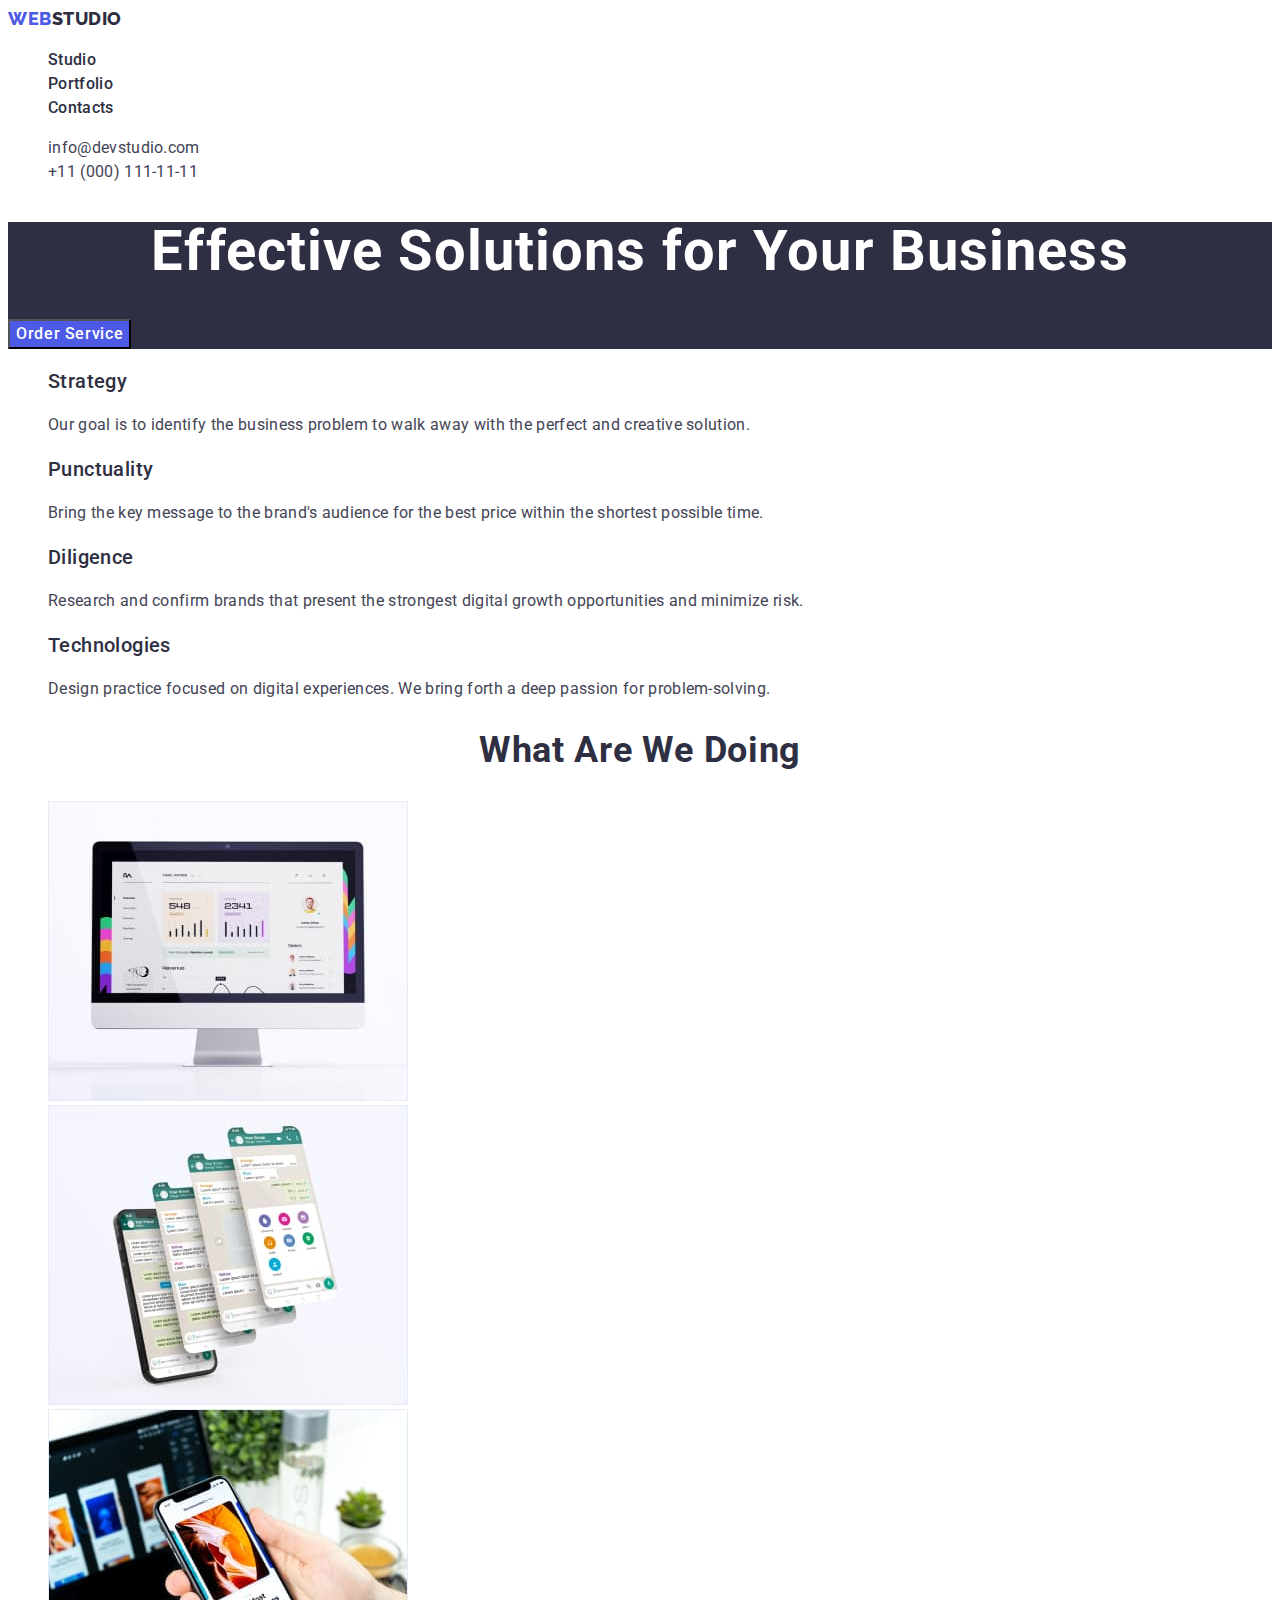
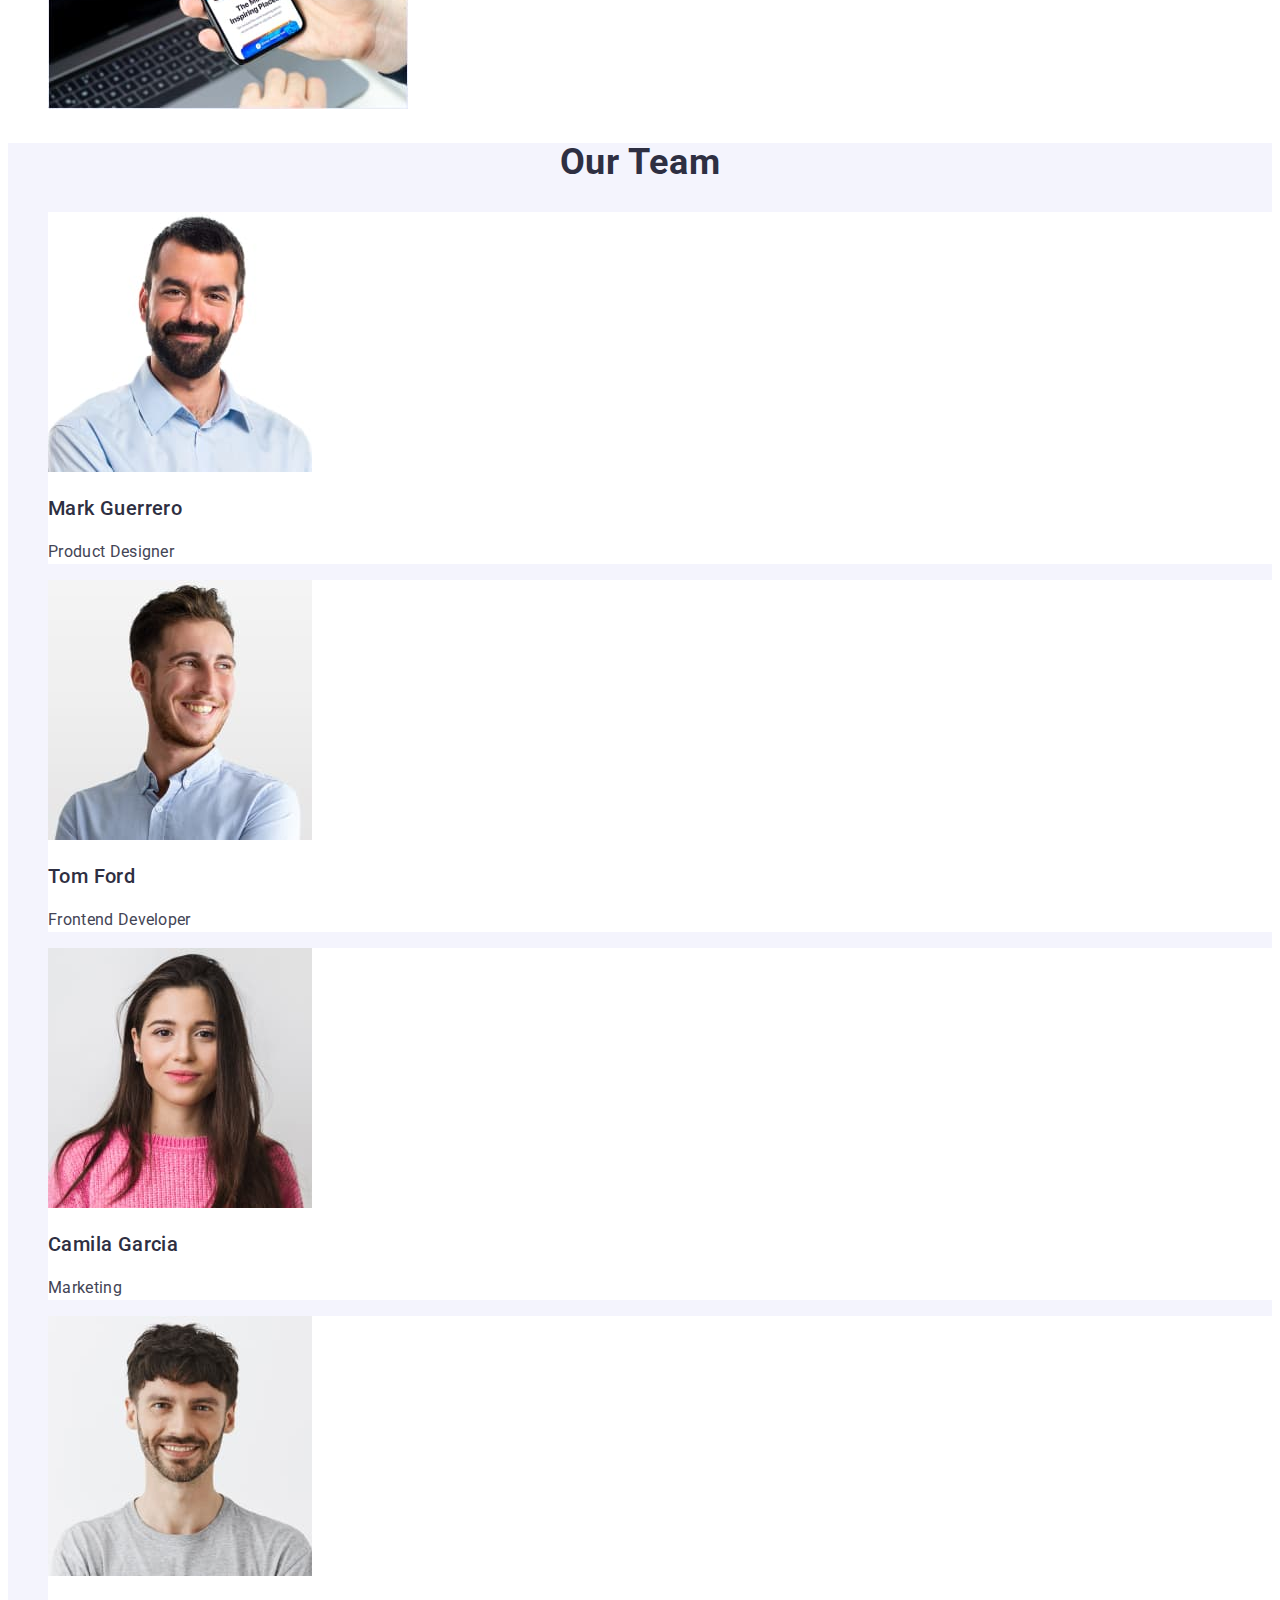
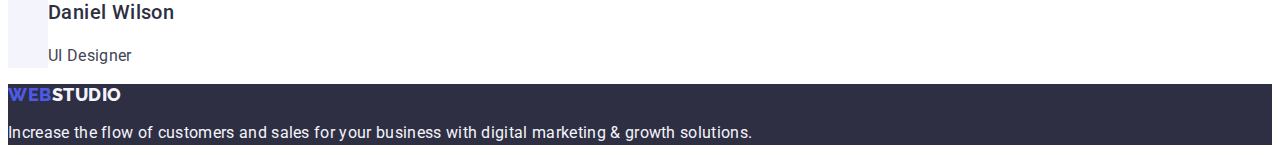
==== index.html @ c7cfbac8 "Initial commit" ====
<!DOCTYPE html>
<html lang="en">
  <head>
    <meta charset="UTF-8" />
    <meta name="viewport" content="width=device-width, initial-scale=1.0" />
    <title>WebStudio</title>
    <link rel="preconnect" href="https://fonts.googleapis.com" />
    <link rel="preconnect" href="https://fonts.gstatic.com" crossorigin />
    <link
      href="https://fonts.googleapis.com/css2?family=Raleway:wght@800&family=Roboto:wght@400;500;700;900&display=swap"
      rel="stylesheet"
    />
    <link rel="stylesheet" href="./css/styles.css" />
  </head>
  <body>
    <!-- HEADER -->
    <header class="page-header">
      <nav class="page-nav">
        <a class="logo-link link" href="./index.html"
          >Web<span class="text-logo">Studio</span></a
        >
        <ul class="menu list">
          <li class="menu-item">
            <a class="menu-link link" href="./index.html">Studio</a>
          </li>
          <li class="menu-item">
            <a class="menu-link link" href="./portfolio.html">Portfolio</a>
          </li>
          <li class="menu-item">
            <a class="menu-link link" href="">Contacts</a>
          </li>
        </ul>
      </nav>
      <address class="page-address">
        <ul class="address-list list">
          <li>
            <a class="contact-link link" href="mailto:info@devstudio.com"
              >info@devstudio.com</a
            >
          </li>
          <li>
            <a class="contact-link link" href="tel:+110001111111"
              >+11 (000) 111-11-11</a
            >
          </li>
        </ul>
      </address>
    </header>
    <!-- MAIN -->
    <main>
      <!-- HERO -->
      <section class="hero">
        <h1 class="hero-title">Effective Solutions for Your Business</h1>
        <button type="button" class="modal-btn">Order Service</button>
      </section>
      <!-- QUALITIES -->
      <section class="qualities">
        <h2 hidden>Qualities</h2>
        <ul class="list">
          <li>
            <h3 class="subtitle">Strategy</h3>
            <p class="description-text">
              Our goal is to identify the business problem to walk away with the
              perfect and creative solution.
            </p>
          </li>
          <li>
            <h3 class="subtitle">Punctuality</h3>
            <p class="description-text">
              Bring the key message to the brand's audience for the best price
              within the shortest possible time.
            </p>
          </li>
          <li>
            <h3 class="subtitle">Diligence</h3>
            <p class="description-text">
              Research and confirm brands that present the strongest digital
              growth opportunities and minimize risk.
            </p>
          </li>
          <li>
            <h3 class="subtitle">Technologies</h3>
            <p class="description-text">
              Design practice focused on digital experiences. We bring forth a
              deep passion for problem-solving.
            </p>
          </li>
        </ul>
      </section>
      <!-- ACTIVITY -->
      <section class="activity">
        <h2 class="section-title">What are we doing</h2>
        <ul class="list">
          <li>
            <img
              src="./images/gallery/img1.jpg"
              alt="Monitor"
              width="360"
              height="300"
            />
          </li>
          <li>
            <img
              src="./images/gallery/img2.jpg"
              alt="Phone"
              width="360"
              height="300"
            />
          </li>
          <li>
            <img
              src="./images/gallery/img3.jpg"
              alt="Laptop&phone"
              width="360"
              height="300"
            />
          </li>
        </ul>
      </section>
      <!-- TEAM -->
      <section class="team">
        <h2 class="section-title">Our Team</h2>
        <ul class="list">
          <li class="list-item">
            <img
              src="./images/employees/mark-guerrero.jpg"
              alt="Mark Guerrero Product Designer "
              width="264"
              height="260"
            />
            <h3 class="subtitle">Mark Guerrero</h3>
            <p class="description-text">Product Designer</p>
          </li>
          <li class="list-item">
            <img
              src="./images/employees/tom-ford.jpg"
              alt="Tom Ford Frontend Developer"
              width="264"
              height="260"
            />
            <h3 class="subtitle">Tom Ford</h3>
            <p class="description-text">Frontend Developer</p>
          </li>
          <li class="list-item">
            <img
              src="./images/employees/camila-garcia.jpg"
              alt="Camila Garcia Marketing"
              width="264"
              height="260"
            />
            <h3 class="subtitle">Camila Garcia</h3>
            <p class="description-text">Marketing</p>
          </li>
          <li class="list-item">
            <img
              src="./images/employees/daniel-wilson.jpg"
              alt="Daniel Wilson UI Designer"
              width="264"
              height="260"
            />
            <h3 class="subtitle">Daniel Wilson</h3>
            <p class="description-text">UI Designer</p>
          </li>
        </ul>
      </section>
    </main>
    <!-- FOOTER -->
    <footer class="page-footer">
      <a class="logo-link link" href="./index.html"
        >Web<span class="text-logo">Studio</span></a
      >
      <p class="description-text">
        Increase the flow of customers and sales for your business with digital
        marketing & growth solutions.
      </p>
    </footer>
  </body>
</html>
---- css/styles.css ----
:root {
  --accent-color: #404bbf;
  --primary-font: 'Roboto', sans-serif;
  --secondary-font: 'Raleway', sans-serif;
  --primary-slate-color: #434455;
  --secondary-navy-color: #2e2f42;
  --iris-text-color: #4d5ae5;
  --primary-white-color: #fff;
  --cloud-color: #f4f4fd;
}

.list {
  list-style: none;
}

.link {
  text-decoration: none;
}

body {
  font-family: var(--primary-font);
  color: var(--primary-slate-color);
  background-color: var(--primary-white-color);
}
/* -----------------------------------COMPONENTS----------------------------------- */
.section-title {
  color: var(--secondary-navy-color);
  text-align: center;
  font-size: 36px;
  font-weight: 700;
  line-height: 1.11;
  letter-spacing: 0.72px;
  text-transform: capitalize;
}

.subtitle {
  color: var(--secondary-navy-color);
  font-size: 20px;
  font-weight: 500;
  line-height: 1.2;
  letter-spacing: 0.4px;
}

.description-text {
  color: var(--primary-slate-color);
  font-size: 16px;
  font-weight: 400;
  line-height: 1.5; /* 150% */
  letter-spacing: 0.32px;
}

.page-footer .description-text {
  color: var(--cloud-color);
}

.page-footer .text-logo {
  color: var(--cloud-color);
}

.page-footer {
  background-color: var(--secondary-navy-color);
}
/* -----------------------------------/COMPONENTS----------------------------------- */
/*-------------------------------------- HEADER-----------------------------------  */

.logo-link {
  color: var(--iris-text-color);
  font-family: var(--secondary-font);
  font-size: 18px;
  font-weight: 800;
  line-height: 1.17;
  letter-spacing: 0.54px;
  text-transform: uppercase;
}

.text-logo {
  color: var(--secondary-navy-color);
}

.page-nav {
  font-size: 16px;
  font-weight: 500;
  line-height: 1.5;
  letter-spacing: 0.32px;
}

.menu-link {
  color: var(--secondary-navy-color);
}

.page-address {
  font-style: normal;
  font-size: 16px;
  font-weight: 400;
  line-height: 1.5;
  letter-spacing: 0.32px;
}

.contact-link {
  color: var(--primary-slate-color);
}

.contact-link:hover,
.contact-link:focus {
  color: var(--accent-color);
}

.menu-link:hover,
.menu-link:focus {
  color: var(--accent-color);
}
/*-------------------------------------- /HEADER-----------------------------------  */

/* ---------------------------------------HERO------------------------------------ */
.hero {
  background-color: var(--secondary-navy-color);
}

.hero-title {
  color: var(--primary-white-color);
  text-align: center;
  font-size: 56px;
  font-weight: 700;
  line-height: 1.07;
  letter-spacing: 1.12px;
}

.modal-btn {
  font-family: 'Roboto', sans-serif;
  background-color: var(--iris-text-color);
  color: var(--primary-white-color);
  font-size: 16px;
  font-weight: 500;
  line-height: 1.5; /* 150% */
  letter-spacing: 0.64px;
  cursor: pointer;
}

.modal-btn:hover,
.modal-btn:focus {
  background-color: var(--accent-color);
}

.team {
  background-color: var(--cloud-color);
}

/*--------------------------------------- /HERO----------------------------------------- */

/* -----------------------------------------TEAM------------------------------------- */
.list-item {
  background-color: var(--primary-white-color);
}
/* -----------------------------------------/TEAM------------------------------------- */

/* ======================================/INDEX.HTML============================= */
/* ======================================PORTFOLIO.HTML============================= */
.filter-btn {
  font-family: 'Roboto', sans-serif;
  background: var(--cloud-color);
  color: var(--iris-text-color);
  text-align: center;
  font-size: 16px;
  font-weight: 500;
  line-height: 1.5;
  letter-spacing: 0.64px;
  cursor: pointer;
}

.filter-btn:hover,
.filter-btn:focus {
  background: var(--accent-color);
  color: var(--primary-white-color);
}
/* ======================================/PORTFOLIO.HTML============================= */
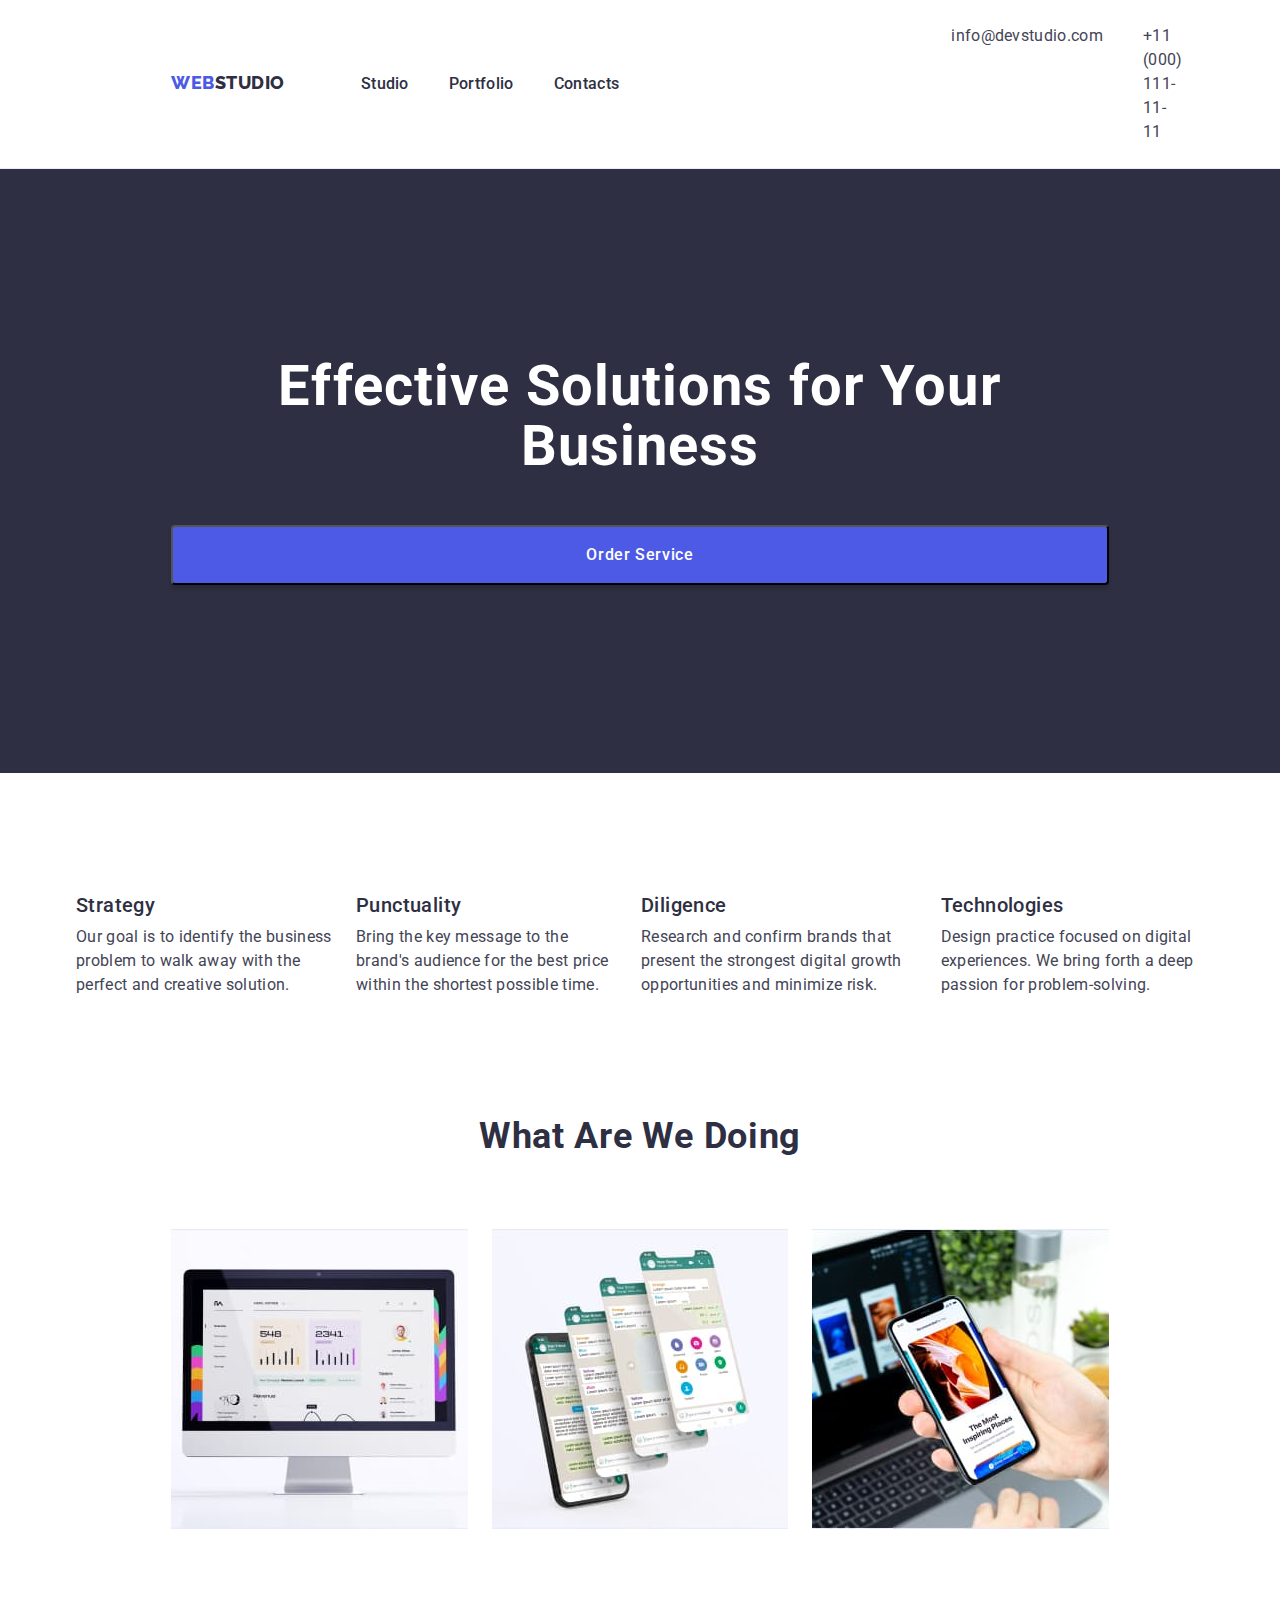
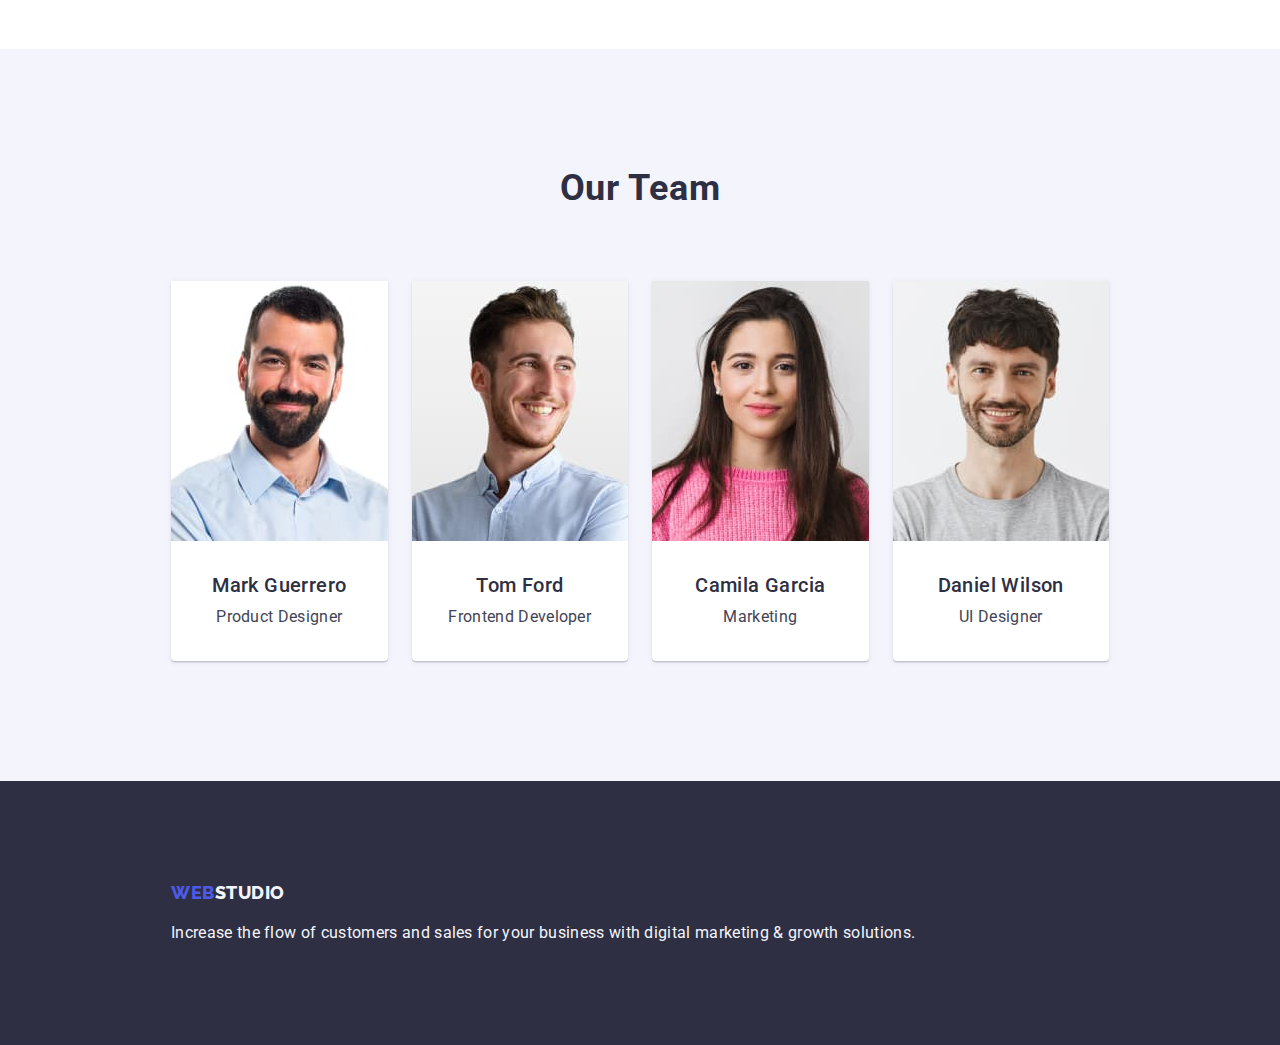
==== commit 81668d5a: "update index.html, portfolio.html, styles.css" ====
--- a/index.html
+++ b/index.html
@@ -10,169 +10,185 @@
       href="https://fonts.googleapis.com/css2?family=Raleway:wght@800&family=Roboto:wght@400;500;700;900&display=swap"
       rel="stylesheet"
     />
+    <link
+      rel="stylesheet"
+      href="https://cdnjs.cloudflare.com/ajax/libs/modern-normalize/2.0.0/modern-normalize.min.css"
+    />
     <link rel="stylesheet" href="./css/styles.css" />
   </head>
   <body>
     <!-- HEADER -->
-    <header class="page-header">
-      <nav class="page-nav">
-        <a class="logo-link link" href="./index.html"
-          >Web<span class="text-logo">Studio</span></a
-        >
-        <ul class="menu list">
-          <li class="menu-item">
-            <a class="menu-link link" href="./index.html">Studio</a>
-          </li>
-          <li class="menu-item">
-            <a class="menu-link link" href="./portfolio.html">Portfolio</a>
-          </li>
-          <li class="menu-item">
-            <a class="menu-link link" href="">Contacts</a>
-          </li>
-        </ul>
-      </nav>
-      <address class="page-address">
-        <ul class="address-list list">
-          <li>
-            <a class="contact-link link" href="mailto:info@devstudio.com"
-              >info@devstudio.com</a
-            >
-          </li>
-          <li>
-            <a class="contact-link link" href="tel:+110001111111"
-              >+11 (000) 111-11-11</a
-            >
-          </li>
-        </ul>
-      </address>
+    <header class="page-header section">
+      <div class="container">
+        <nav class="page-nav">
+          <a class="logo-link link" href="./index.html"
+            >Web<span class="text-logo">Studio</span></a
+          >
+          <ul class="menu list">
+            <li class="menu-item">
+              <a class="menu-link link" href="./index.html">Studio</a>
+            </li>
+            <li class="menu-item">
+              <a class="menu-link link" href="./portfolio.html">Portfolio</a>
+            </li>
+            <li class="menu-item">
+              <a class="menu-link link" href="">Contacts</a>
+            </li>
+          </ul>
+        </nav>
+        <address class="page-address">
+          <ul class="address-list list">
+            <li>
+              <a class="contact-link link" href="mailto:info@devstudio.com"
+                >info@devstudio.com</a
+              >
+            </li>
+            <li>
+              <a class="contact-link link" href="tel:+110001111111"
+                >+11 (000) 111-11-11</a
+              >
+            </li>
+          </ul>
+        </address>
+      </div>
     </header>
     <!-- MAIN -->
     <main>
       <!-- HERO -->
-      <section class="hero">
-        <h1 class="hero-title">Effective Solutions for Your Business</h1>
-        <button type="button" class="modal-btn">Order Service</button>
+      <section class="hero section">
+        <div class="container">
+          <h1 class="hero-title">Effective Solutions for Your Business</h1>
+          <button type="button" class="modal-btn">Order Service</button>
+        </div>
       </section>
       <!-- QUALITIES -->
       <section class="qualities">
-        <h2 hidden>Qualities</h2>
-        <ul class="list">
-          <li>
-            <h3 class="subtitle">Strategy</h3>
-            <p class="description-text">
-              Our goal is to identify the business problem to walk away with the
-              perfect and creative solution.
-            </p>
-          </li>
-          <li>
-            <h3 class="subtitle">Punctuality</h3>
-            <p class="description-text">
-              Bring the key message to the brand's audience for the best price
-              within the shortest possible time.
-            </p>
-          </li>
-          <li>
-            <h3 class="subtitle">Diligence</h3>
-            <p class="description-text">
-              Research and confirm brands that present the strongest digital
-              growth opportunities and minimize risk.
-            </p>
-          </li>
-          <li>
-            <h3 class="subtitle">Technologies</h3>
-            <p class="description-text">
-              Design practice focused on digital experiences. We bring forth a
-              deep passion for problem-solving.
-            </p>
-          </li>
-        </ul>
+        <div class="container">
+          <h2 class="visually-hidden">Qualities</h2>
+          <ul class="list">
+            <li class="list-item">
+              <h3 class="subtitle">Strategy</h3>
+              <p class="description-text">
+                Our goal is to identify the business problem to walk away with
+                the perfect and creative solution.
+              </p>
+            </li>
+            <li class="list-item">
+              <h3 class="subtitle">Punctuality</h3>
+              <p class="description-text">
+                Bring the key message to the brand's audience for the best price
+                within the shortest possible time.
+              </p>
+            </li>
+            <li class="list-item">
+              <h3 class="subtitle">Diligence</h3>
+              <p class="description-text">
+                Research and confirm brands that present the strongest digital
+                growth opportunities and minimize risk.
+              </p>
+            </li>
+            <li class="list-item">
+              <h3 class="subtitle">Technologies</h3>
+              <p class="description-text">
+                Design practice focused on digital experiences. We bring forth a
+                deep passion for problem-solving.
+              </p>
+            </li>
+          </ul>
+        </div>
       </section>
       <!-- ACTIVITY -->
-      <section class="activity">
-        <h2 class="section-title">What are we doing</h2>
-        <ul class="list">
-          <li>
-            <img
-              src="./images/gallery/img1.jpg"
-              alt="Monitor"
-              width="360"
-              height="300"
-            />
-          </li>
-          <li>
-            <img
-              src="./images/gallery/img2.jpg"
-              alt="Phone"
-              width="360"
-              height="300"
-            />
-          </li>
-          <li>
-            <img
-              src="./images/gallery/img3.jpg"
-              alt="Laptop&phone"
-              width="360"
-              height="300"
-            />
-          </li>
-        </ul>
+      <section class="activity section">
+        <div class="container">
+          <h2 class="section-title">What are we doing</h2>
+          <ul class="list">
+            <li class="list-item">
+              <img
+                src="./images/gallery/img1.jpg"
+                alt="Monitor"
+                width="360"
+                height="300"
+              />
+            </li>
+            <li class="list-item">
+              <img
+                src="./images/gallery/img2.jpg"
+                alt="Phone"
+                width="360"
+                height="300"
+              />
+            </li>
+            <li class="list-item">
+              <img
+                src="./images/gallery/img3.jpg"
+                alt="Laptop&phone"
+                width="360"
+                height="300"
+              />
+            </li>
+          </ul>
+        </div>
       </section>
       <!-- TEAM -->
-      <section class="team">
-        <h2 class="section-title">Our Team</h2>
-        <ul class="list">
-          <li class="list-item">
-            <img
-              src="./images/employees/mark-guerrero.jpg"
-              alt="Mark Guerrero Product Designer "
-              width="264"
-              height="260"
-            />
-            <h3 class="subtitle">Mark Guerrero</h3>
-            <p class="description-text">Product Designer</p>
-          </li>
-          <li class="list-item">
-            <img
-              src="./images/employees/tom-ford.jpg"
-              alt="Tom Ford Frontend Developer"
-              width="264"
-              height="260"
-            />
-            <h3 class="subtitle">Tom Ford</h3>
-            <p class="description-text">Frontend Developer</p>
-          </li>
-          <li class="list-item">
-            <img
-              src="./images/employees/camila-garcia.jpg"
-              alt="Camila Garcia Marketing"
-              width="264"
-              height="260"
-            />
-            <h3 class="subtitle">Camila Garcia</h3>
-            <p class="description-text">Marketing</p>
-          </li>
-          <li class="list-item">
-            <img
-              src="./images/employees/daniel-wilson.jpg"
-              alt="Daniel Wilson UI Designer"
-              width="264"
-              height="260"
-            />
-            <h3 class="subtitle">Daniel Wilson</h3>
-            <p class="description-text">UI Designer</p>
-          </li>
-        </ul>
+      <section class="team section">
+        <div class="container">
+          <h2 class="section-title">Our Team</h2>
+          <ul class="list">
+            <li class="list-item">
+              <img
+                src="./images/employees/mark-guerrero.jpg"
+                alt="Mark Guerrero Product Designer "
+                width="264"
+                height="260"
+              />
+              <h3 class="subtitle">Mark Guerrero</h3>
+              <p class="description-text">Product Designer</p>
+            </li>
+            <li class="list-item">
+              <img
+                src="./images/employees/tom-ford.jpg"
+                alt="Tom Ford Frontend Developer"
+                width="264"
+                height="260"
+              />
+              <h3 class="subtitle">Tom Ford</h3>
+              <p class="description-text">Frontend Developer</p>
+            </li>
+            <li class="list-item">
+              <img
+                src="./images/employees/camila-garcia.jpg"
+                alt="Camila Garcia Marketing"
+                width="264"
+                height="260"
+              />
+              <h3 class="subtitle">Camila Garcia</h3>
+              <p class="description-text">Marketing</p>
+            </li>
+            <li class="list-item">
+              <img
+                src="./images/employees/daniel-wilson.jpg"
+                alt="Daniel Wilson UI Designer"
+                width="264"
+                height="260"
+              />
+              <h3 class="subtitle">Daniel Wilson</h3>
+              <p class="description-text">UI Designer</p>
+            </li>
+          </ul>
+        </div>
       </section>
     </main>
     <!-- FOOTER -->
-    <footer class="page-footer">
-      <a class="logo-link link" href="./index.html"
-        >Web<span class="text-logo">Studio</span></a
-      >
-      <p class="description-text">
-        Increase the flow of customers and sales for your business with digital
-        marketing & growth solutions.
-      </p>
+    <footer class="page-footer section">
+      <div class="container">
+        <a class="logo-link link" href="./index.html"
+          >Web<span class="text-logo">Studio</span></a
+        >
+        <p class="description-text">
+          Increase the flow of customers and sales for your business with
+          digital marketing & growth solutions.
+        </p>
+      </div>
     </footer>
   </body>
 </html>
--- a/css/styles.css
+++ b/css/styles.css
@@ -7,6 +7,7 @@
   --iris-text-color: #4d5ae5;
   --primary-white-color: #fff;
   --cloud-color: #f4f4fd;
+  --cornflower-color: #e7e9fc;
 }
 
 .list {
@@ -18,11 +19,56 @@
 }
 
 body {
+  display: flex;
+  min-height: 100vh;
+  flex-direction: column;
+  margin: 0;
   font-family: var(--primary-font);
   color: var(--primary-slate-color);
   background-color: var(--primary-white-color);
 }
+
+main {
+  flex-grow: 1;
+}
+
+h1,
+h2,
+h3,
+h4,
+h5,
+h6 {
+  margin: 0;
+}
+
+p {
+  margin: 0;
+}
+
+ul,
+ol {
+  margin: 0;
+  padding-left: 0;
+}
+img {
+  display: block;
+  max-width: 100%;
+  overflow: hidden;
+  object-fit: cover;
+}
+
 /* -----------------------------------COMPONENTS----------------------------------- */
+
+.container {
+  max-width: 1158px;
+  margin: 0 auto;
+  padding: 0 15px;
+}
+
+.section {
+  padding-left: 156px;
+  padding-right: 156px;
+}
 .section-title {
   color: var(--secondary-navy-color);
   text-align: center;
@@ -59,11 +105,44 @@
 
 .page-footer {
   background-color: var(--secondary-navy-color);
-}
+  padding-top: 101.5px;
+  padding-bottom: 100px;
+}
+
+.page-footer .logo-link {
+  display: block;
+  margin-bottom: 17.5px;
+}
+
+.page-header {
+  padding-top: 24px;
+  padding-bottom: 24px;
+  border-bottom: 1px solid var(--cornflower-color);
+}
+
+.visually-hidden {
+  position: absolute;
+  width: 1px;
+  height: 1px;
+  margin: -1px;
+  border: 0;
+  padding: 0;
+  white-space: nowrap;
+  clip-path: inset(100%);
+  clip: rect(0 0 0 0);
+  overflow: hidden;
+}
+
 /* -----------------------------------/COMPONENTS----------------------------------- */
 /*-------------------------------------- HEADER-----------------------------------  */
 
+.page-header .container {
+  display: flex;
+  align-items: center;
+}
+
 .logo-link {
+  margin-right: 76px;
   color: var(--iris-text-color);
   font-family: var(--secondary-font);
   font-size: 18px;
@@ -78,12 +157,25 @@
 }
 
 .page-nav {
+  display: flex;
+  margin-right: 332px;
   font-size: 16px;
   font-weight: 500;
   line-height: 1.5;
   letter-spacing: 0.32px;
 }
 
+.menu {
+  display: flex;
+  gap: 40px;
+}
+
+.address-list {
+  display: flex;
+  flex-basis: auto;
+  gap: 40px;
+}
+
 .menu-link {
   color: var(--secondary-navy-color);
 }
@@ -112,11 +204,20 @@
 /*-------------------------------------- /HEADER-----------------------------------  */
 
 /* ---------------------------------------HERO------------------------------------ */
+
+.hero .container {
+  display: flex;
+  flex-direction: column;
+}
+
 .hero {
   background-color: var(--secondary-navy-color);
+  padding-top: 188px;
+  padding-bottom: 188px;
 }
 
 .hero-title {
+  margin-bottom: 48px;
   color: var(--primary-white-color);
   text-align: center;
   font-size: 56px;
@@ -126,7 +227,10 @@
 }
 
 .modal-btn {
+  padding: 16px 32px;
   font-family: 'Roboto', sans-serif;
+  border-radius: 4px;
+  box-shadow: 0px 4px 4px 0px rgba(0, 0, 0, 0.15);
   background-color: var(--iris-text-color);
   color: var(--primary-white-color);
   font-size: 16px;
@@ -147,16 +251,121 @@
 
 /*--------------------------------------- /HERO----------------------------------------- */
 
+/* ---------------------------------------QUALITIES---------------------------- */
+.qualities {
+  padding-top: 120px;
+  padding-bottom: 120px;
+}
+.qualities .list {
+  display: flex;
+  gap: 24px;
+  justify-content: center;
+}
+
+.qualities .list-item {
+  flex-basis: calc((100%-72px) / 4);
+}
+.qualities .description-text {
+  margin-top: 8px;
+}
+/*---------------------------------------/QUALITIES---------------------------- */
+
+/*-------------------------------------- ACTIVITY-------------------------------- */
+.activity {
+  padding-bottom: 120px;
+}
+.activity .list {
+  display: flex;
+  gap: 24px;
+  margin-top: 72px;
+  margin-bottom: ;
+}
+
+.activity .list-item {
+  flex-basis: calc((100%-48px) / 3);
+}
+/*-------------------------------------- /ACTIVITY-------------------------------- */
 /* -----------------------------------------TEAM------------------------------------- */
-.list-item {
+.team {
+  padding-top: 120px;
+  padding-bottom: 120px;
+}
+
+.team .list {
+  display: flex;
+  gap: 24px;
+}
+
+.team .list-item {
+  flex-basis: calc((100%-48px) / 3);
+}
+
+.team .section-title {
+  margin-bottom: 72px;
+}
+
+.team img,
+.team .description-text {
+  margin-bottom: 32px;
+}
+.team .subtitle {
+  margin-bottom: 8px;
+}
+
+.team .subtitle,
+.team .description-text {
+  text-align: center;
+}
+.team .list-item {
   background-color: var(--primary-white-color);
+  border-radius: 0px 0px 4px 4px;
+  box-shadow: 0px 2px 1px 0px rgba(46, 47, 66, 0.08),
+    0px 1px 1px 0px rgba(46, 47, 66, 0.16),
+    0px 1px 6px 0px rgba(46, 47, 66, 0.08);
 }
 /* -----------------------------------------/TEAM------------------------------------- */
 
 /* ======================================/INDEX.HTML============================= */
 /* ======================================PORTFOLIO.HTML============================= */
+.main-section {
+  padding-top: 96px;
+  padding-bottom: 120px;
+}
+
+.main-section .button-list {
+  justify-content: center;
+  gap: 24px;
+  flex-basis: calc((100%-96px) / 5);
+  margin-bottom: 72px;
+}
+
+.main-section .list {
+  display: flex;
+  flex-wrap: wrap;
+  justify-content: center;
+  gap: 24px;
+}
+
+.main-section .list-item {
+  padding-bottom: 32px;
+  margin-bottom: 48px;
+  flex-basis: calc((100%-48px) / 3);
+  /* border: 1px solid var(--cornflower-color); */
+  background: var(--primary-white-color);
+}
+
+.main-section img {
+  margin-bottom: 32px;
+}
+.main-section .subtitle {
+  margin-bottom: 8px;
+}
+
 .filter-btn {
+  padding: 12px 24px;
   font-family: 'Roboto', sans-serif;
+  border: 1px solid var(--cornflower-color);
+  border-radius: 4px;
   background: var(--cloud-color);
   color: var(--iris-text-color);
   text-align: center;
@@ -171,5 +380,7 @@
 .filter-btn:focus {
   background: var(--accent-color);
   color: var(--primary-white-color);
+  box-shadow: 0px 2px 2px 0px rgba(0, 0, 0, 0.12),
+    0px 2px 1px 0px rgba(0, 0, 0, 0.08), 0px 3px 1px 0px rgba(0, 0, 0, 0.1);
 }
 /* ======================================/PORTFOLIO.HTML============================= */
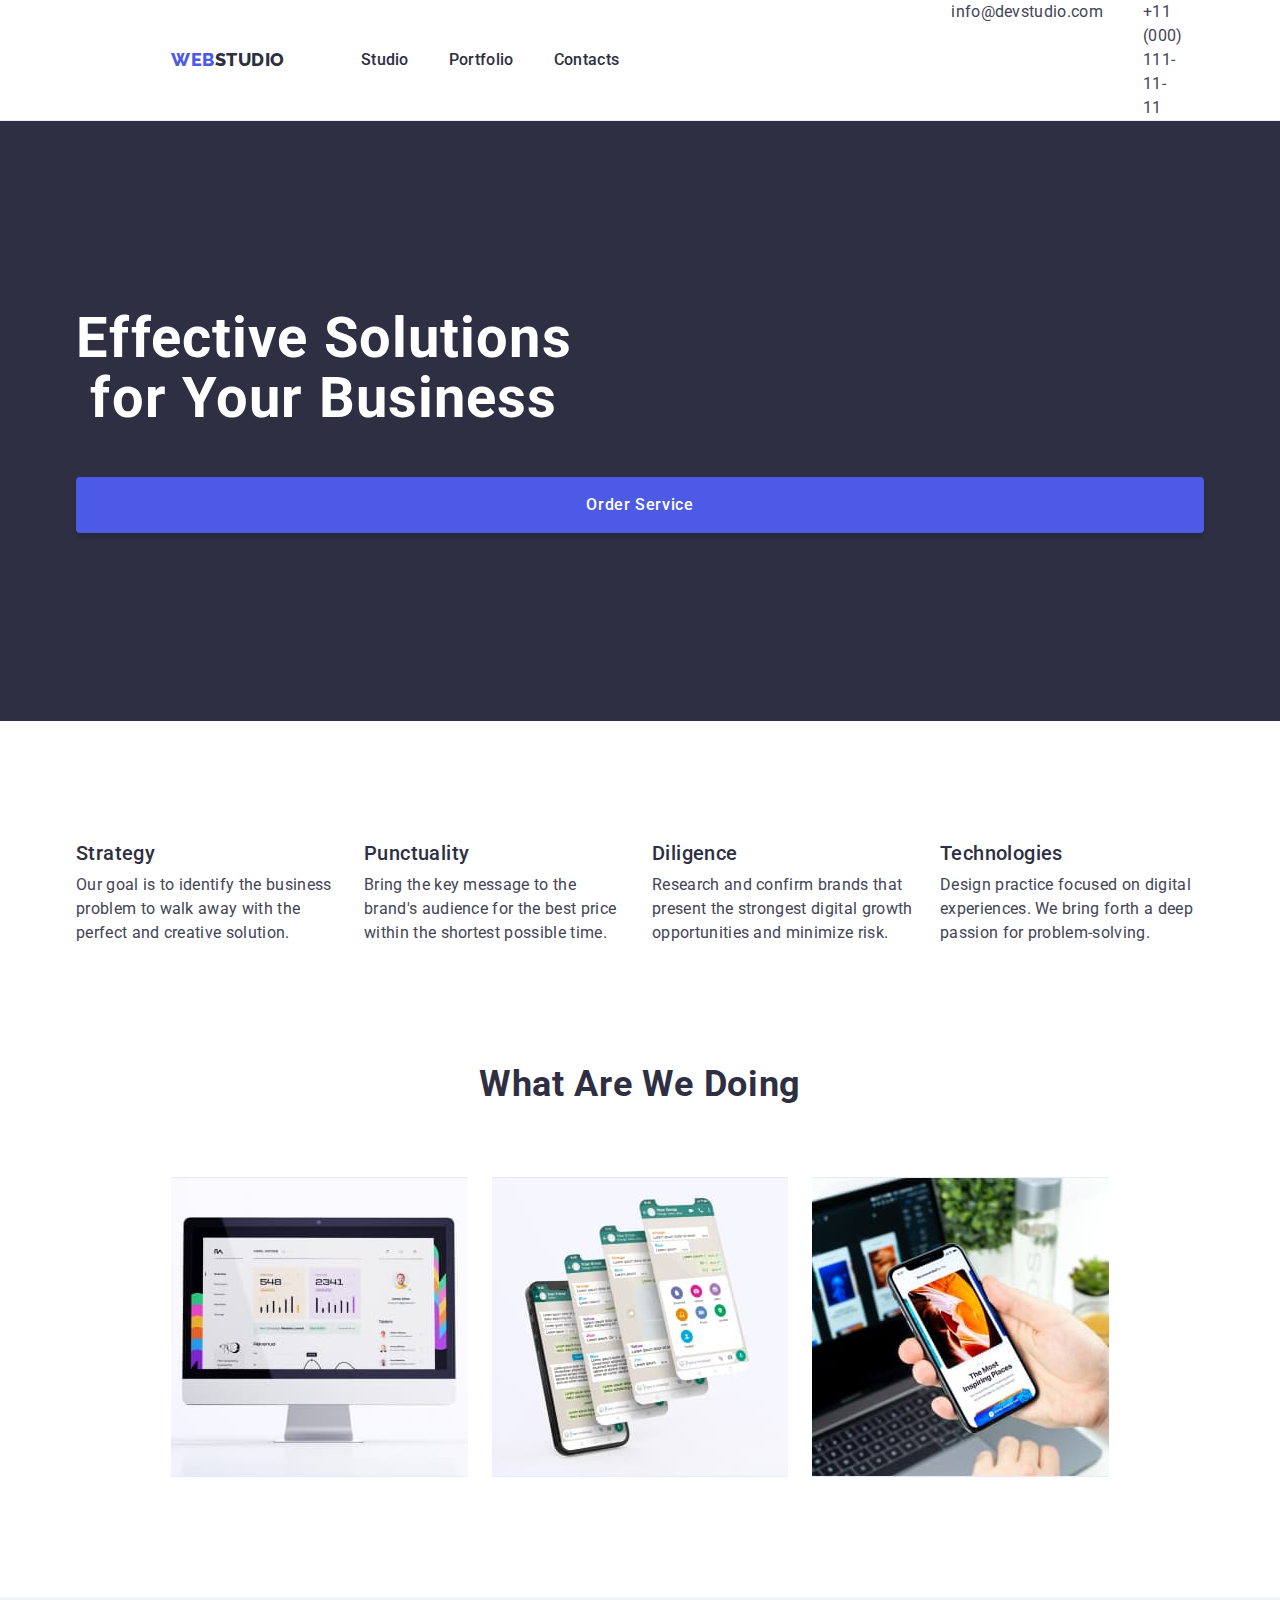
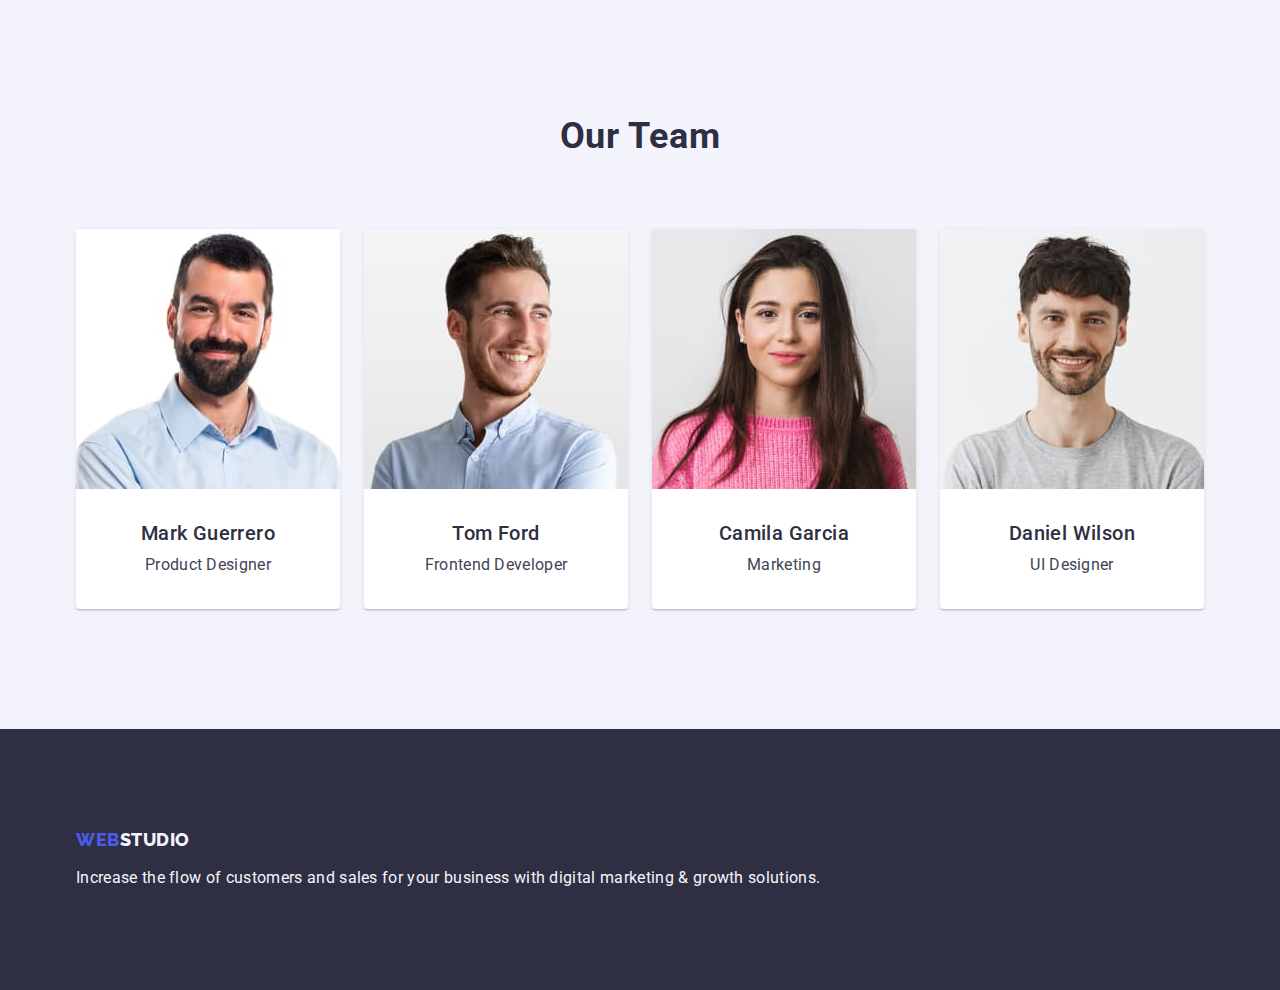
==== commit acf2aae9: "upd index.html, portfolio.html, styles.css" ====
--- a/index.html
+++ b/index.html
@@ -141,8 +141,10 @@
                 width="264"
                 height="260"
               />
-              <h3 class="subtitle">Mark Guerrero</h3>
-              <p class="description-text">Product Designer</p>
+              <div class="employee">
+                <h3 class="subtitle">Mark Guerrero</h3>
+                <p class="description-text">Product Designer</p>
+              </div>
             </li>
             <li class="list-item">
               <img
@@ -151,8 +153,10 @@
                 width="264"
                 height="260"
               />
-              <h3 class="subtitle">Tom Ford</h3>
-              <p class="description-text">Frontend Developer</p>
+              <div class="employee">
+                <h3 class="subtitle">Tom Ford</h3>
+                <p class="description-text">Frontend Developer</p>
+              </div>
             </li>
             <li class="list-item">
               <img
@@ -161,8 +165,10 @@
                 width="264"
                 height="260"
               />
-              <h3 class="subtitle">Camila Garcia</h3>
-              <p class="description-text">Marketing</p>
+              <div class="employee">
+                <h3 class="subtitle">Camila Garcia</h3>
+                <p class="description-text">Marketing</p>
+              </div>
             </li>
             <li class="list-item">
               <img
@@ -171,8 +177,10 @@
                 width="264"
                 height="260"
               />
-              <h3 class="subtitle">Daniel Wilson</h3>
-              <p class="description-text">UI Designer</p>
+              <div class="employee">
+                <h3 class="subtitle">Daniel Wilson</h3>
+                <p class="description-text">UI Designer</p>
+              </div>
             </li>
           </ul>
         </div>
--- a/css/styles.css
+++ b/css/styles.css
@@ -105,18 +105,10 @@
 
 .page-footer {
   background-color: var(--secondary-navy-color);
-  padding-top: 101.5px;
-  padding-bottom: 100px;
-}
-
-.page-footer .logo-link {
-  display: block;
-  margin-bottom: 17.5px;
+  padding: 100px 0;
 }
 
 .page-header {
-  padding-top: 24px;
-  padding-bottom: 24px;
   border-bottom: 1px solid var(--cornflower-color);
 }
 
@@ -158,6 +150,7 @@
 
 .page-nav {
   display: flex;
+  align-items: center;
   margin-right: 332px;
   font-size: 16px;
   font-weight: 500;
@@ -170,6 +163,10 @@
   gap: 40px;
 }
 
+.menu .menu-item {
+  padding: 24px 0;
+}
+
 .address-list {
   display: flex;
   flex-basis: auto;
@@ -212,13 +209,13 @@
 
 .hero {
   background-color: var(--secondary-navy-color);
-  padding-top: 188px;
-  padding-bottom: 188px;
+  padding: 188px 0;
 }
 
 .hero-title {
   margin-bottom: 48px;
   color: var(--primary-white-color);
+  max-width: 496px;
   text-align: center;
   font-size: 56px;
   font-weight: 700;
@@ -228,6 +225,9 @@
 
 .modal-btn {
   padding: 16px 32px;
+  min-width: 169px;
+  height: 56px;
+  border: none;
   font-family: 'Roboto', sans-serif;
   border-radius: 4px;
   box-shadow: 0px 4px 4px 0px rgba(0, 0, 0, 0.15);
@@ -263,10 +263,10 @@
 }
 
 .qualities .list-item {
-  flex-basis: calc((100%-72px) / 4);
-}
-.qualities .description-text {
-  margin-top: 8px;
+  flex-basis: calc((100% - 72px) / 4);
+}
+.qualities .subtitle {
+  margin-bottom: 8px;
 }
 /*---------------------------------------/QUALITIES---------------------------- */
 
@@ -274,21 +274,23 @@
 .activity {
   padding-bottom: 120px;
 }
+
+.activity .section-title {
+  margin-bottom: 72px;
+}
+
 .activity .list {
   display: flex;
   gap: 24px;
-  margin-top: 72px;
-  margin-bottom: ;
 }
 
 .activity .list-item {
-  flex-basis: calc((100%-48px) / 3);
+  flex-basis: calc((100% - 48px) / 3);
 }
 /*-------------------------------------- /ACTIVITY-------------------------------- */
 /* -----------------------------------------TEAM------------------------------------- */
 .team {
-  padding-top: 120px;
-  padding-bottom: 120px;
+  padding: 120px 0;
 }
 
 .team .list {
@@ -297,17 +299,17 @@
 }
 
 .team .list-item {
-  flex-basis: calc((100%-48px) / 3);
+  flex-basis: calc((100% - 48px) / 3);
 }
 
 .team .section-title {
   margin-bottom: 72px;
 }
 
-.team img,
-.team .description-text {
-  margin-bottom: 32px;
-}
+.team .employee {
+  padding: 32px 0;
+}
+
 .team .subtitle {
   margin-bottom: 8px;
 }
@@ -324,6 +326,13 @@
     0px 1px 6px 0px rgba(46, 47, 66, 0.08);
 }
 /* -----------------------------------------/TEAM------------------------------------- */
+/* ----------------------------------------FOOTER--------------------------------------------------------- */
+.page-footer .logo-link {
+  display: inline-block;
+  margin-bottom: 16px;
+}
+
+/*----------------------------------------/FOOTER--------------------------------------------------------- */
 
 /* ======================================/INDEX.HTML============================= */
 /* ======================================PORTFOLIO.HTML============================= */
@@ -335,7 +344,7 @@
 .main-section .button-list {
   justify-content: center;
   gap: 24px;
-  flex-basis: calc((100%-96px) / 5);
+  flex-basis: calc((100% - 96px) / 5);
   margin-bottom: 72px;
 }
 
@@ -344,19 +353,21 @@
   flex-wrap: wrap;
   justify-content: center;
   gap: 24px;
+  row-gap: 48px;
 }
 
 .main-section .list-item {
   padding-bottom: 32px;
-  margin-bottom: 48px;
-  flex-basis: calc((100%-48px) / 3);
-  /* border: 1px solid var(--cornflower-color); */
+  flex-basis: calc((100% - 48px) / 3);
   background: var(--primary-white-color);
 }
 
-.main-section img {
-  margin-bottom: 32px;
-}
+.main-section .app-container {
+  padding: 32px 16px;
+  border: 1px solid var(--cornflower-color);
+  border-top: none;
+}
+
 .main-section .subtitle {
   margin-bottom: 8px;
 }
@@ -380,6 +391,7 @@
 .filter-btn:focus {
   background: var(--accent-color);
   color: var(--primary-white-color);
+  border: 1px solid transparent;
   box-shadow: 0px 2px 2px 0px rgba(0, 0, 0, 0.12),
     0px 2px 1px 0px rgba(0, 0, 0, 0.08), 0px 3px 1px 0px rgba(0, 0, 0, 0.1);
 }
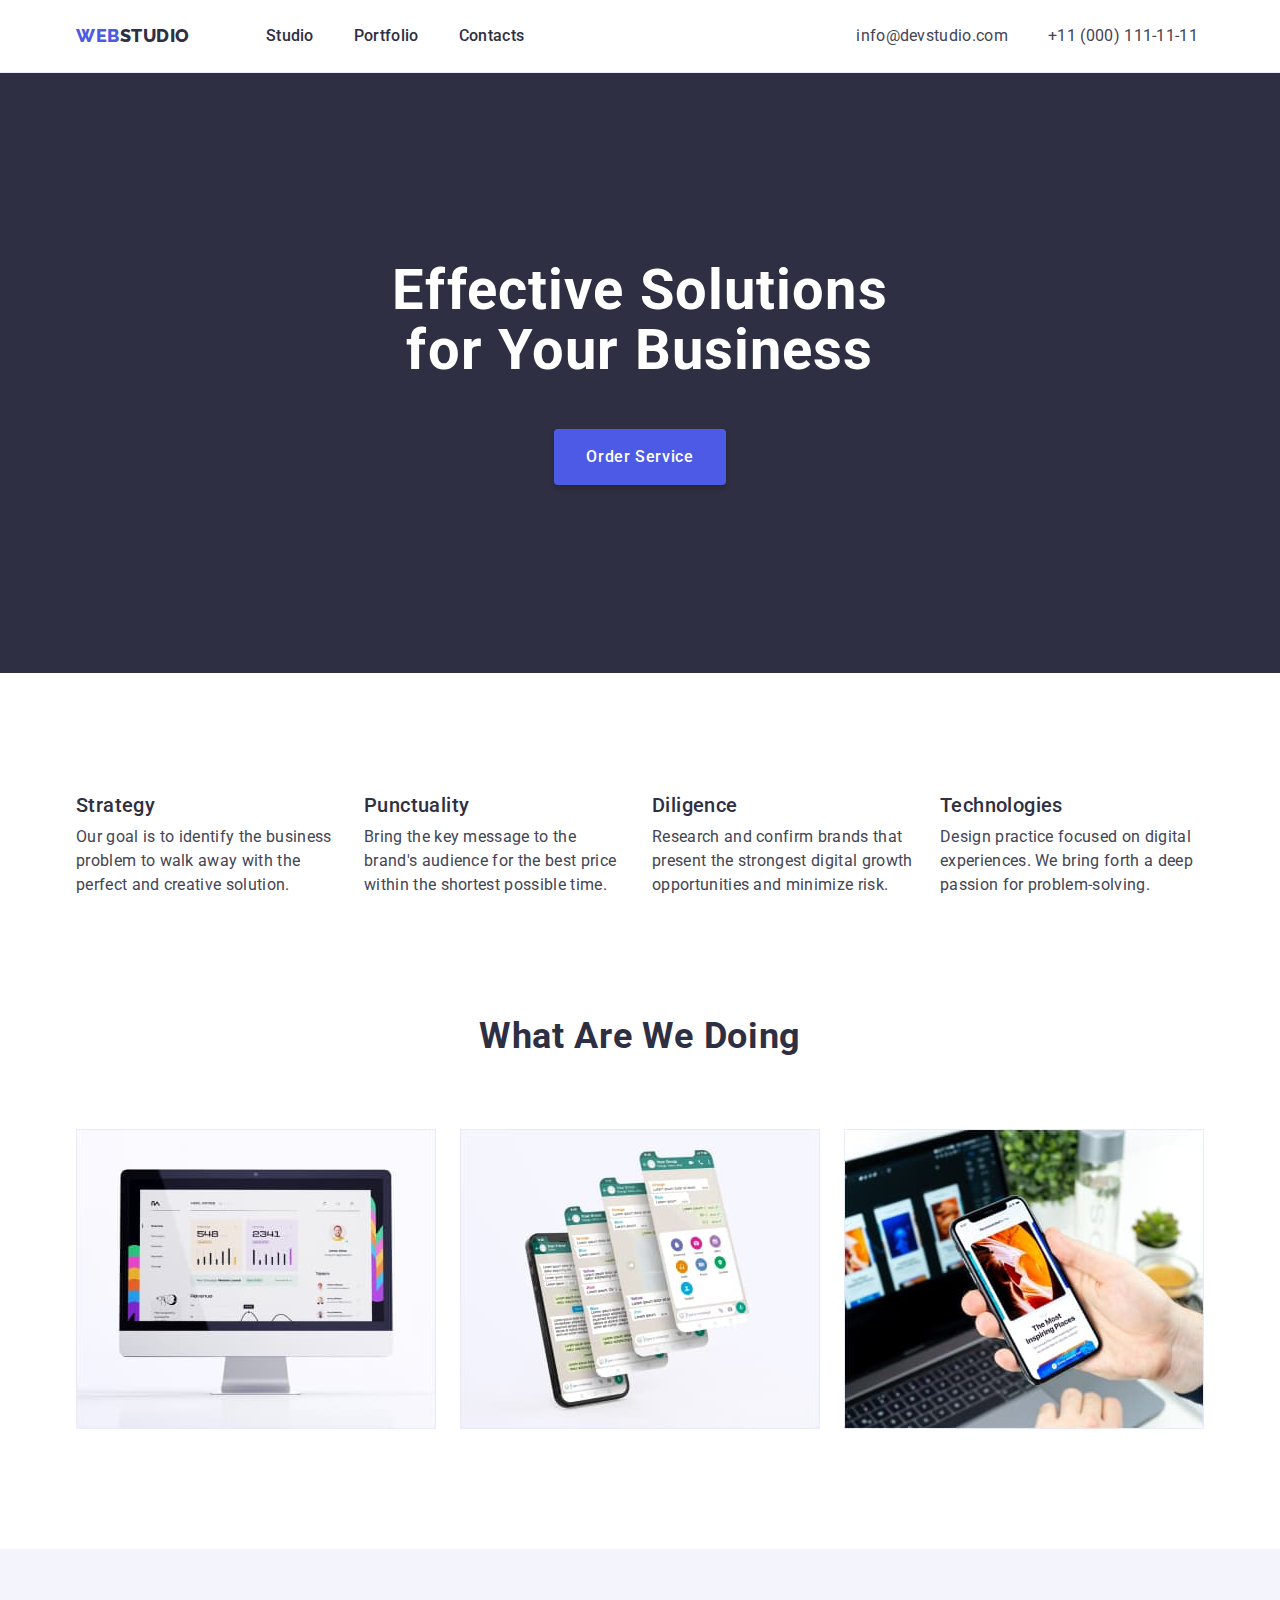
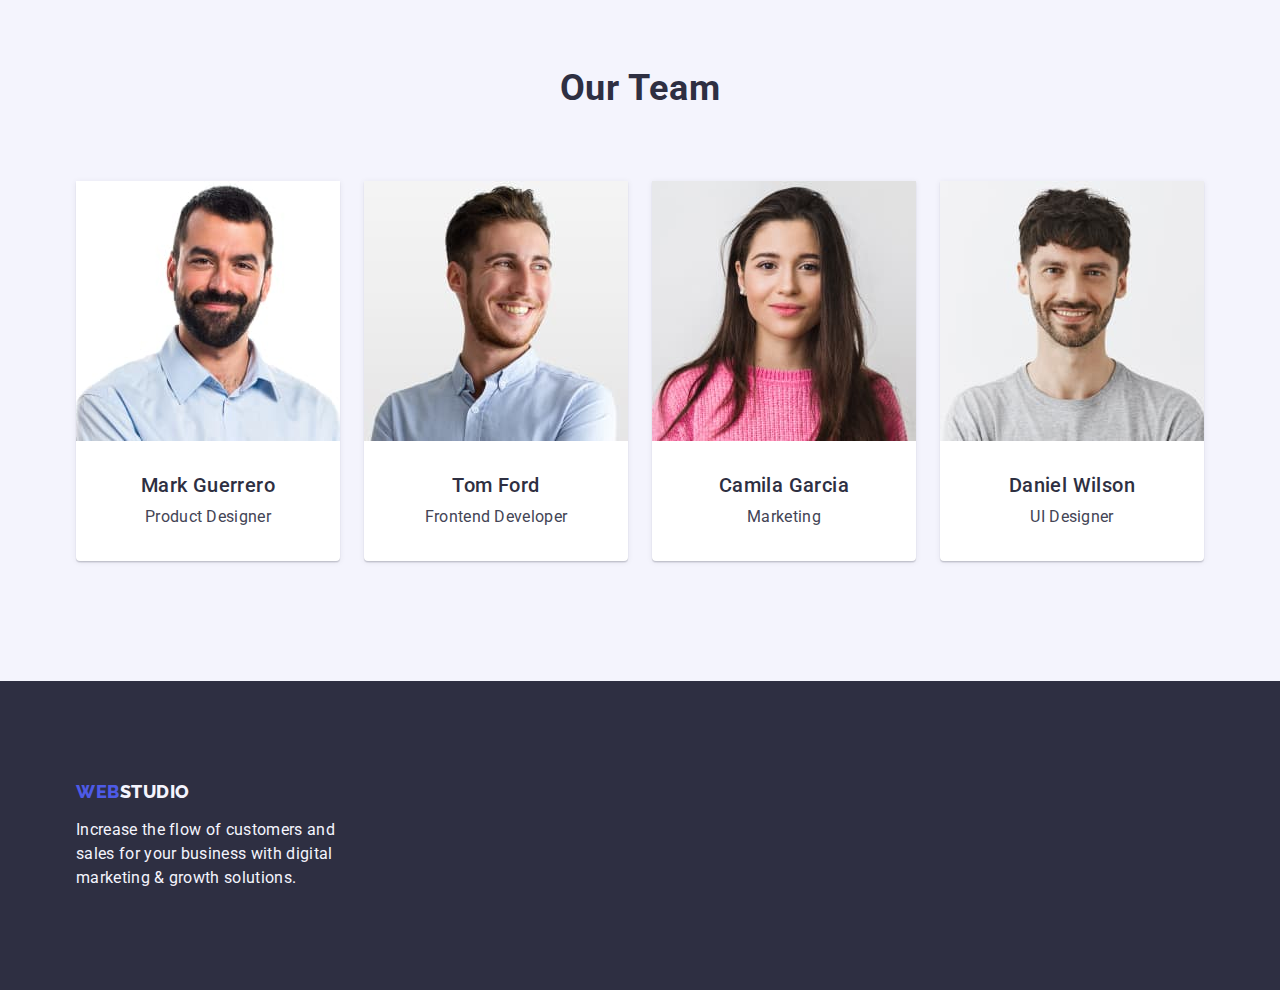
==== commit 632a61c8: "upd all files" ====
--- a/index.html
+++ b/index.html
@@ -18,7 +18,7 @@
   </head>
   <body>
     <!-- HEADER -->
-    <header class="page-header section">
+    <header class="page-header">
       <div class="container">
         <nav class="page-nav">
           <a class="logo-link link" href="./index.html"
@@ -55,7 +55,7 @@
     <!-- MAIN -->
     <main>
       <!-- HERO -->
-      <section class="hero section">
+      <section class="hero">
         <div class="container">
           <h1 class="hero-title">Effective Solutions for Your Business</h1>
           <button type="button" class="modal-btn">Order Service</button>
@@ -98,7 +98,7 @@
         </div>
       </section>
       <!-- ACTIVITY -->
-      <section class="activity section">
+      <section class="activity">
         <div class="container">
           <h2 class="section-title">What are we doing</h2>
           <ul class="list">
@@ -130,7 +130,7 @@
         </div>
       </section>
       <!-- TEAM -->
-      <section class="team section">
+      <section class="team">
         <div class="container">
           <h2 class="section-title">Our Team</h2>
           <ul class="list">
@@ -187,7 +187,7 @@
       </section>
     </main>
     <!-- FOOTER -->
-    <footer class="page-footer section">
+    <footer class="page-footer">
       <div class="container">
         <a class="logo-link link" href="./index.html"
           >Web<span class="text-logo">Studio</span></a
--- a/css/styles.css
+++ b/css/styles.css
@@ -65,10 +65,6 @@
   padding: 0 15px;
 }
 
-.section {
-  padding-left: 156px;
-  padding-right: 156px;
-}
 .section-title {
   color: var(--secondary-navy-color);
   text-align: center;
@@ -97,6 +93,7 @@
 
 .page-footer .description-text {
   color: var(--cloud-color);
+  max-width: 264px;
 }
 
 .page-footer .text-logo {
@@ -163,17 +160,16 @@
   gap: 40px;
 }
 
-.menu .menu-item {
-  padding: 24px 0;
-}
-
 .address-list {
   display: flex;
   flex-basis: auto;
   gap: 40px;
 }
 
-.menu-link {
+.page-header .menu-link {
+  display: inline-block;
+  padding-top: 24px;
+  padding-bottom: 24px;
   color: var(--secondary-navy-color);
 }
 
@@ -205,6 +201,7 @@
 .hero .container {
   display: flex;
   flex-direction: column;
+  align-items: center;
 }
 
 .hero {
@@ -337,18 +334,18 @@
 /* ======================================/INDEX.HTML============================= */
 /* ======================================PORTFOLIO.HTML============================= */
 .main-section {
-  padding-top: 96px;
-  padding-bottom: 120px;
+  padding: 96px 0 120px 0;
 }
 
 .main-section .button-list {
+  display: flex;
   justify-content: center;
   gap: 24px;
   flex-basis: calc((100% - 96px) / 5);
   margin-bottom: 72px;
 }
 
-.main-section .list {
+.main-section .app-list {
   display: flex;
   flex-wrap: wrap;
   justify-content: center;
